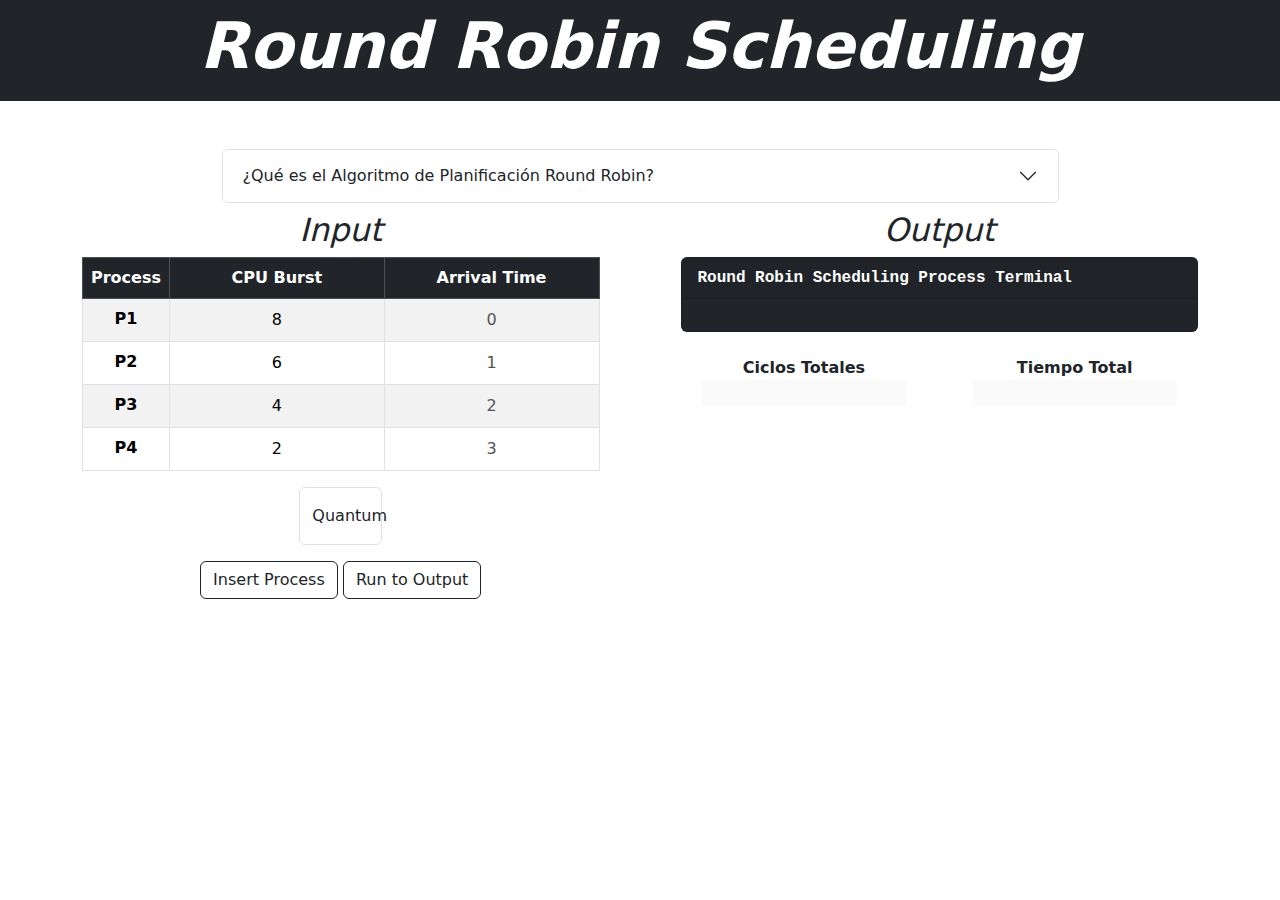
==== index.html @ e843039f "App Round Robin Scheduling Created" ====
<!DOCTYPE html>
<html lang="en">

<head>
    <meta charset="UTF-8">
    <meta http-equiv="X-UA-Compatible" content="IE=edge">
    <meta name="viewport" content="width=device-width, initial-scale=1.0">
    <link href="https://cdn.jsdelivr.net/npm/bootstrap@5.2.3/dist/css/bootstrap.min.css" rel="stylesheet">
    <link rel="stylesheet" href="/public/css/style.css">
    <title>Round Robin Scheduling</title>
</head>

<body>
    <header class="navbar bg-dark">
        <div class="container-fluid d-flex justify-content-center">
            <h1 class="display-3 fst-italic fw-semibold text-white">Round Robin Scheduling</h1>
        </div>
    </header>
    <main>
        <div class="container my-5">
            <center>
                <div class="accordion my-2 w-75" id="accordionPanelsStayOpenExample">
                    <div class="accordion-item">
                        <h2 class="accordion-header" id="panelsStayOpen-headingTwo">
                            <button class="accordion-button collapsed" type="button" data-bs-toggle="collapse"
                                data-bs-target="#panelsStayOpen-collapseTwo" aria-expanded="false"
                                aria-controls="panelsStayOpen-collapseTwo">
                                ¿Qué es el Algoritmo de Planificación Round Robin?
                            </button>
                        </h2>
                        <div id="panelsStayOpen-collapseTwo" class="accordion-collapse collapse"
                            aria-labelledby="panelsStayOpen-headingTwo">
                            <div class="accordion-body">
                                <b>El Algoritmo de planiﬁcación Round Robin</b> está diseñado especialmente para
                                sistemas de tiempo compartido. Se define un intervalo de tiempo denominado "Quantum",
                                cuya duración varía según el sistema. La cola de procesos se estructura como una cola
                                circular. El planiﬁcador la recorre asignando un cuanto de tiempo a cada proceso. La
                                organización de la cola es FIFO. El Quantum se suele implantar mediante un temporizador
                                que genera una interrupción cuando se agota el Quantum de tiempo. Si el proceso agota su
                                ráfaga de CPU antes de ﬁnalizar el Quantum, el planiﬁcador asigna la CPU inmediatamente
                                a otro proceso. Este algoritmo tiene un tiempo de espera relativamente grande. Sin
                                embargo, garantiza un reparto de la CPU entre todos los usuarios y arroja tiempos de
                                respuesta buenos.
                            </div>
                        </div>
                    </div>
                </div>
            </center>
            <div class="row">
                <div class="col text-center">
                    <table class="table table-striped table-bordered" id="tablaProcesos">
                        <h2 class="fst-italic">Input</h2>
                        <thead class="table-dark">
                            <tr>
                                <th scope="col">Process</th>
                                <th scope="col">CPU Burst</th>
                                <th scope="col">Arrival Time</th>
                            </tr>
                        </thead>
                        <tbody>
                            <tr>
                                <th scope="row">P1</th>
                                <td><input class="text-center border-0 bg-transparent" name="cpu" type="number"
                                        style="width: 25%;" value="8" autocomplete="off"></td>
                                <td><input class="text-center border-0 bg-transparent" type="number" style="width: 25%;"
                                        value="0" disabled></td>
                            </tr>
                            <tr>
                                <th scope="row">P2</th>
                                <td><input class="text-center border-0 bg-transparent" name="cpu" type="number"
                                        style="width: 25%;" value="6" autocomplete="off"></td>
                                <td><input class="text-center border-0 bg-transparent" type="number" style="width: 25%;"
                                        value="1" disabled></td>
                            </tr>
                            <tr>
                                <th scope="row">P3</th>
                                <td><input class="text-center border-0 bg-transparent" name="cpu" type="number"
                                        style="width: 25%;" value="4" autocomplete="off"></td>
                                <td><input class="text-center border-0 bg-transparent" type="number" style="width: 25%;"
                                        value="2" disabled></td>
                            </tr>
                            <tr>
                                <th scope="row">P4</th>
                                <td><input class="text-center border-0 bg-transparent" name="cpu" type="number"
                                        style="width: 25%;" value="2" autocomplete="off"></td>
                                <td><input class="text-center border-0 bg-transparent" type="number" style="width: 25%;"
                                        value="3" disabled></td>
                            </tr>
                        </tbody>
                    </table>
                    <div class="d-flex justify-content-center  my-3">
                        <div class="form-floating" style="width: 16%;">
                            <input type="number" class="form-control" id="floatingQuantum" name="quantum"
                                placeholder="Quantum" required>
                            <label for="floatingQuantum">Quantum</label>
                        </div>
                    </div>
                    <input type="button" class="btn btn-outline-dark" value="Insert Process" onclick="insertRow()">
                    <input type="button" class="btn btn-outline-dark" value="Run to Output" onclick="execute()">
                </div>
                <div class="col" style="max-width: 5%;"></div>
                <div class="col text-center">
                    <h2 class="fst-italic">Output</h2>
                    <div class="card font-monospace text-start text-white bg-dark"
                        style="display: flex; overflow-y: auto; max-height: 350px;" id="bajable">
                        <div class="card-header fw-semibold">
                            Round Robin Scheduling Process Terminal
                        </div>
                        <div class="card-body" id="salida">
                        </div>
                    </div>
                    <div class="row mt-4">
                        <div class="col" id="ciclostotales">
                            <p class="mb-0"><strong>Ciclos Totales</strong></p>
                            <input type="text" id="idciclostotales" class="border-0 text-center" value="" disabled>
                        </div>
                        <div class="col" id="tiempototal">
                            <p class="mb-0"><strong>Tiempo Total</strong></p>
                            <input type="text" id="idtiempototal" class="border-0 text-center" value="" disabled>
                        </div>
                    </div>
                </div>
            </div>
        </div>
    </main>
    <script src="https://cdn.jsdelivr.net/npm/bootstrap@5.2.3/dist/js/bootstrap.bundle.min.js"></script>
    <script src="/public/js/RoundRobin.js"></script>
</body>

</html>
---- public/css/style.css ----
input[type=number]::-webkit-inner-spin-button,
input[type=number]::-webkit-outer-spin-button {
    -webkit-appearance: none;
}

input[type=number] {
    -moz-appearance: textfield;
}

/* width */
::-webkit-scrollbar {
    width: 10px;
}

/* Track */
::-webkit-scrollbar-track {
    box-shadow: inset 0 0 5px grey;
    border-radius: 10px;
}

/* Handle */
::-webkit-scrollbar-thumb {
    background: #fff;
    border-radius: 10px;
}

/* Handle on hover */
::-webkit-scrollbar-thumb:hover {
    background: #d1d1d1;
}
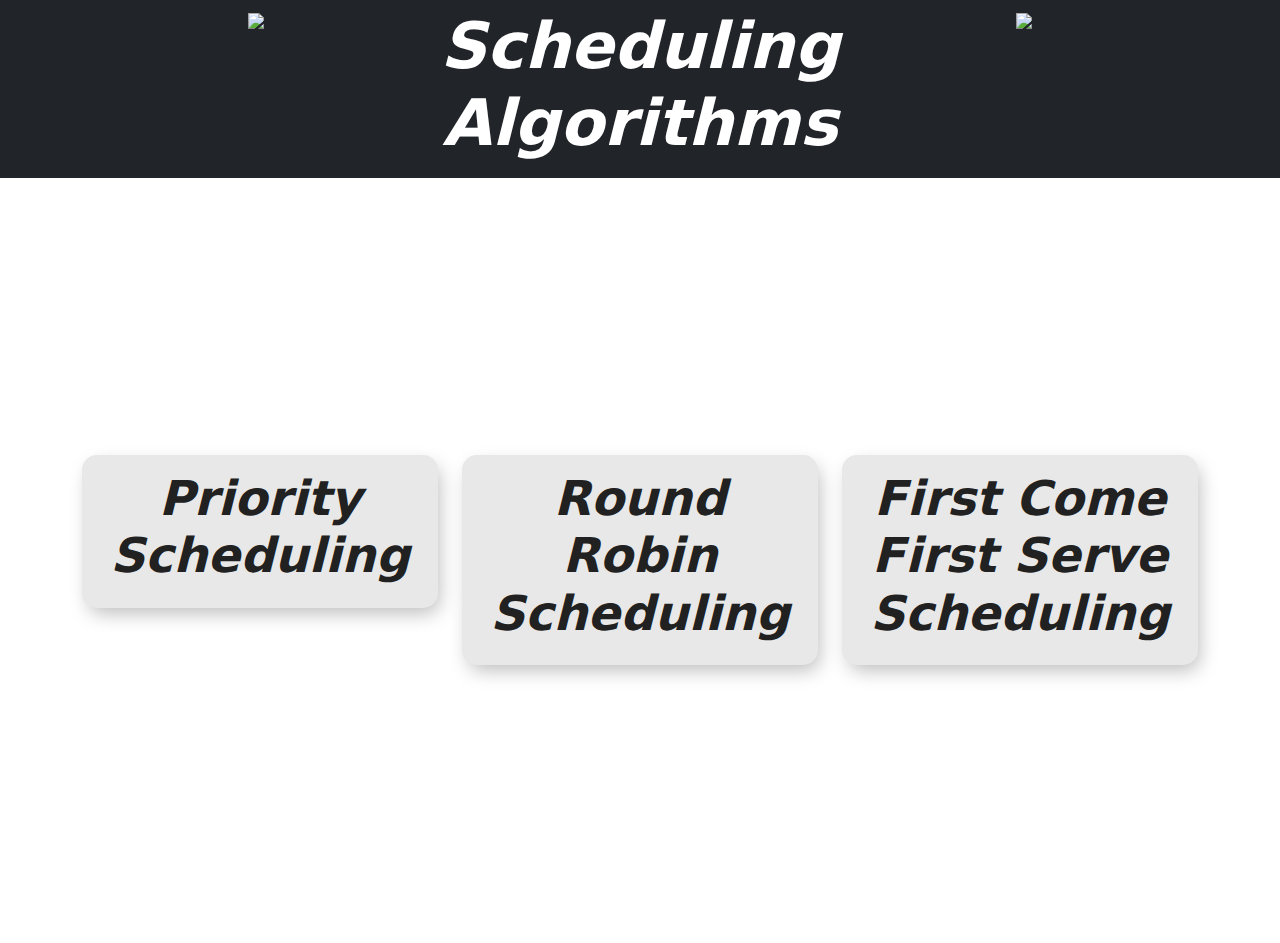
==== commit 6447b794: "Agregado pagina index" ====
--- a/index.html
+++ b/index.html
@@ -6,125 +6,60 @@
     <meta http-equiv="X-UA-Compatible" content="IE=edge">
     <meta name="viewport" content="width=device-width, initial-scale=1.0">
     <link href="https://cdn.jsdelivr.net/npm/bootstrap@5.2.3/dist/css/bootstrap.min.css" rel="stylesheet">
-    <link rel="stylesheet" href="/public/css/style.css">
-    <title>Round Robin Scheduling</title>
+    <link rel="shortcut icon" href="https://ww2.ufps.edu.co/public/archivos/elementos_corporativos/logoufps.png"
+        type="image/x-icon">
+    <link rel="stylesheet" href="boton.css">
+    <title>Scheduling Algorithms</title>
 </head>
 
 <body>
     <header class="navbar bg-dark">
-        <div class="container-fluid d-flex justify-content-center">
-            <h1 class="display-3 fst-italic fw-semibold text-white">Round Robin Scheduling</h1>
+        <div class="container-fluid mx-auto d-flex justify-content-center">
+            <div class="row text-center">
+                <div class="col-2">
+                    <img src="https://ww2.ufps.edu.co/public/archivos/elementos_corporativos/logoufps.png"
+                        class="img-fluid" width="40%">
+                </div>
+                <div class="col-8">
+                    <h1 class="display-3 fst-italic fw-semibold text-white">Scheduling Algorithms</h1>
+                </div>
+                <div class="col-2">
+                    <img src="http://sandbox2.ufps.edu.co/registro/sistemas.png" class="img-fluid" width="40%">
+                </div>
+            </div>
         </div>
     </header>
     <main>
-        <div class="container my-5">
-            <center>
-                <div class="accordion my-2 w-75" id="accordionPanelsStayOpenExample">
-                    <div class="accordion-item">
-                        <h2 class="accordion-header" id="panelsStayOpen-headingTwo">
-                            <button class="accordion-button collapsed" type="button" data-bs-toggle="collapse"
-                                data-bs-target="#panelsStayOpen-collapseTwo" aria-expanded="false"
-                                aria-controls="panelsStayOpen-collapseTwo">
-                                ¿Qué es el Algoritmo de Planificación Round Robin?
-                            </button>
-                        </h2>
-                        <div id="panelsStayOpen-collapseTwo" class="accordion-collapse collapse"
-                            aria-labelledby="panelsStayOpen-headingTwo">
-                            <div class="accordion-body">
-                                <b>El Algoritmo de planiﬁcación Round Robin</b> está diseñado especialmente para
-                                sistemas de tiempo compartido. Se define un intervalo de tiempo denominado "Quantum",
-                                cuya duración varía según el sistema. La cola de procesos se estructura como una cola
-                                circular. El planiﬁcador la recorre asignando un cuanto de tiempo a cada proceso. La
-                                organización de la cola es FIFO. El Quantum se suele implantar mediante un temporizador
-                                que genera una interrupción cuando se agota el Quantum de tiempo. Si el proceso agota su
-                                ráfaga de CPU antes de ﬁnalizar el Quantum, el planiﬁcador asigna la CPU inmediatamente
-                                a otro proceso. Este algoritmo tiene un tiempo de espera relativamente grande. Sin
-                                embargo, garantiza un reparto de la CPU entre todos los usuarios y arroja tiempos de
-                                respuesta buenos.
-                            </div>
-                        </div>
-                    </div>
+        <div class="container text-center d-flex flex-column justify-content-center align-items-middle"
+            style="height: 85vh;">
+            <div class="row">
+                <div class="col my-2 ">
+                    <a href="https://fracturedvl.github.io/Priority-Scheduling/" class="text-decoration-none">
+                        <button>
+                            <h1 class="display-5 fst-italic fw-semibold">Priority Scheduling</h1>
+                        </button>
+                    </a>
                 </div>
-            </center>
-            <div class="row">
-                <div class="col text-center">
-                    <table class="table table-striped table-bordered" id="tablaProcesos">
-                        <h2 class="fst-italic">Input</h2>
-                        <thead class="table-dark">
-                            <tr>
-                                <th scope="col">Process</th>
-                                <th scope="col">CPU Burst</th>
-                                <th scope="col">Arrival Time</th>
-                            </tr>
-                        </thead>
-                        <tbody>
-                            <tr>
-                                <th scope="row">P1</th>
-                                <td><input class="text-center border-0 bg-transparent" name="cpu" type="number"
-                                        style="width: 25%;" value="8" autocomplete="off"></td>
-                                <td><input class="text-center border-0 bg-transparent" type="number" style="width: 25%;"
-                                        value="0" disabled></td>
-                            </tr>
-                            <tr>
-                                <th scope="row">P2</th>
-                                <td><input class="text-center border-0 bg-transparent" name="cpu" type="number"
-                                        style="width: 25%;" value="6" autocomplete="off"></td>
-                                <td><input class="text-center border-0 bg-transparent" type="number" style="width: 25%;"
-                                        value="1" disabled></td>
-                            </tr>
-                            <tr>
-                                <th scope="row">P3</th>
-                                <td><input class="text-center border-0 bg-transparent" name="cpu" type="number"
-                                        style="width: 25%;" value="4" autocomplete="off"></td>
-                                <td><input class="text-center border-0 bg-transparent" type="number" style="width: 25%;"
-                                        value="2" disabled></td>
-                            </tr>
-                            <tr>
-                                <th scope="row">P4</th>
-                                <td><input class="text-center border-0 bg-transparent" name="cpu" type="number"
-                                        style="width: 25%;" value="2" autocomplete="off"></td>
-                                <td><input class="text-center border-0 bg-transparent" type="number" style="width: 25%;"
-                                        value="3" disabled></td>
-                            </tr>
-                        </tbody>
-                    </table>
-                    <div class="d-flex justify-content-center  my-3">
-                        <div class="form-floating" style="width: 16%;">
-                            <input type="number" class="form-control" id="floatingQuantum" name="quantum"
-                                placeholder="Quantum" required>
-                            <label for="floatingQuantum">Quantum</label>
-                        </div>
-                    </div>
-                    <input type="button" class="btn btn-outline-dark" value="Insert Process" onclick="insertRow()">
-                    <input type="button" class="btn btn-outline-dark" value="Run to Output" onclick="execute()">
+                <div class="col my-2 ">
+                    <a href="https://ikennmarcucci.github.io/Round_Robin/" class="text-decoration-none">
+                        <button>
+                            <h1 class="display-5 fst-italic fw-semibold">Round Robin Scheduling</h1>
+                        </button>
+                    </a>
                 </div>
-                <div class="col" style="max-width: 5%;"></div>
-                <div class="col text-center">
-                    <h2 class="fst-italic">Output</h2>
-                    <div class="card font-monospace text-start text-white bg-dark"
-                        style="display: flex; overflow-y: auto; max-height: 350px;" id="bajable">
-                        <div class="card-header fw-semibold">
-                            Round Robin Scheduling Process Terminal
-                        </div>
-                        <div class="card-body" id="salida">
-                        </div>
-                    </div>
-                    <div class="row mt-4">
-                        <div class="col" id="ciclostotales">
-                            <p class="mb-0"><strong>Ciclos Totales</strong></p>
-                            <input type="text" id="idciclostotales" class="border-0 text-center" value="" disabled>
-                        </div>
-                        <div class="col" id="tiempototal">
-                            <p class="mb-0"><strong>Tiempo Total</strong></p>
-                            <input type="text" id="idtiempototal" class="border-0 text-center" value="" disabled>
-                        </div>
-                    </div>
+                <div class="col my-2 ">
+                    <a href="https://diego-pedrozo.github.io/FCFS-Scheduling/" class="text-decoration-none">
+                        <button>
+                            <h1 class="display-5 fst-italic fw-semibold">First Come First Serve Scheduling
+                            </h1>
+                        </button>
+                    </a>
                 </div>
             </div>
         </div>
     </main>
     <script src="https://cdn.jsdelivr.net/npm/bootstrap@5.2.3/dist/js/bootstrap.bundle.min.js"></script>
-    <script src="/public/js/RoundRobin.js"></script>
+    <script src="RoundRobin.js"></script>
 </body>
 
 </html>--- a/boton.css
+++ b/boton.css
@@ -0,0 +1,38 @@
+button {
+    padding: 15px 25px;
+    border: unset;
+    border-radius: 15px;
+    color: #212121;
+    z-index: 1;
+    background: #e8e8e8;
+    position: relative;
+    font-weight: 1000;
+    font-size: 17px;
+    -webkit-box-shadow: 4px 8px 19px -3px rgba(0, 0, 0, 0.27);
+    box-shadow: 4px 8px 19px -3px rgba(0, 0, 0, 0.27);
+    transition: all 250ms;
+    overflow: hidden;
+}
+
+button::before {
+    content: "";
+    position: absolute;
+    top: 0;
+    left: 0;
+    height: 100%;
+    width: 0;
+    border-radius: 15px;
+    background-color: #212121;
+    z-index: -1;
+    -webkit-box-shadow: 4px 8px 19px -3px rgba(0, 0, 0, 0.27);
+    box-shadow: 4px 8px 19px -3px rgba(0, 0, 0, 0.27);
+    transition: all 250ms
+}
+
+button:hover {
+    color: #e8e8e8;
+}
+
+button:hover::before {
+    width: 100%;
+}